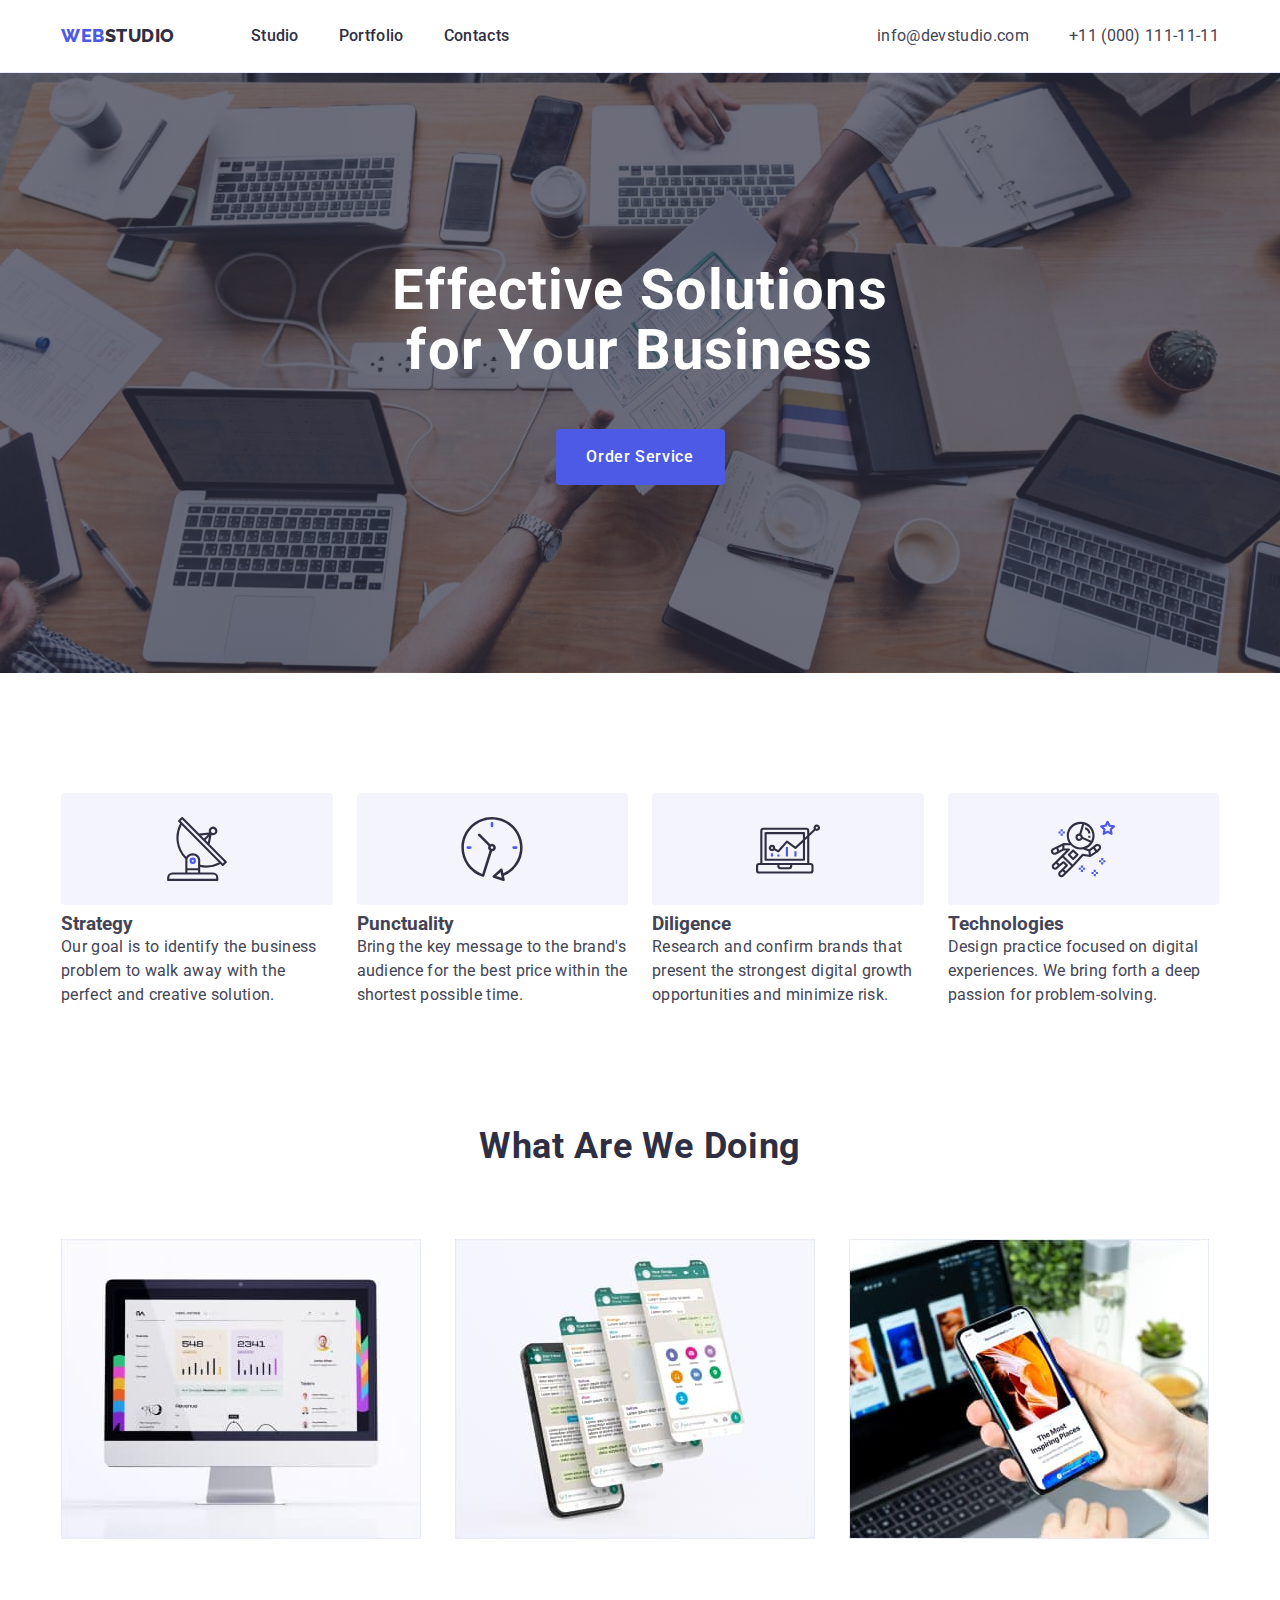
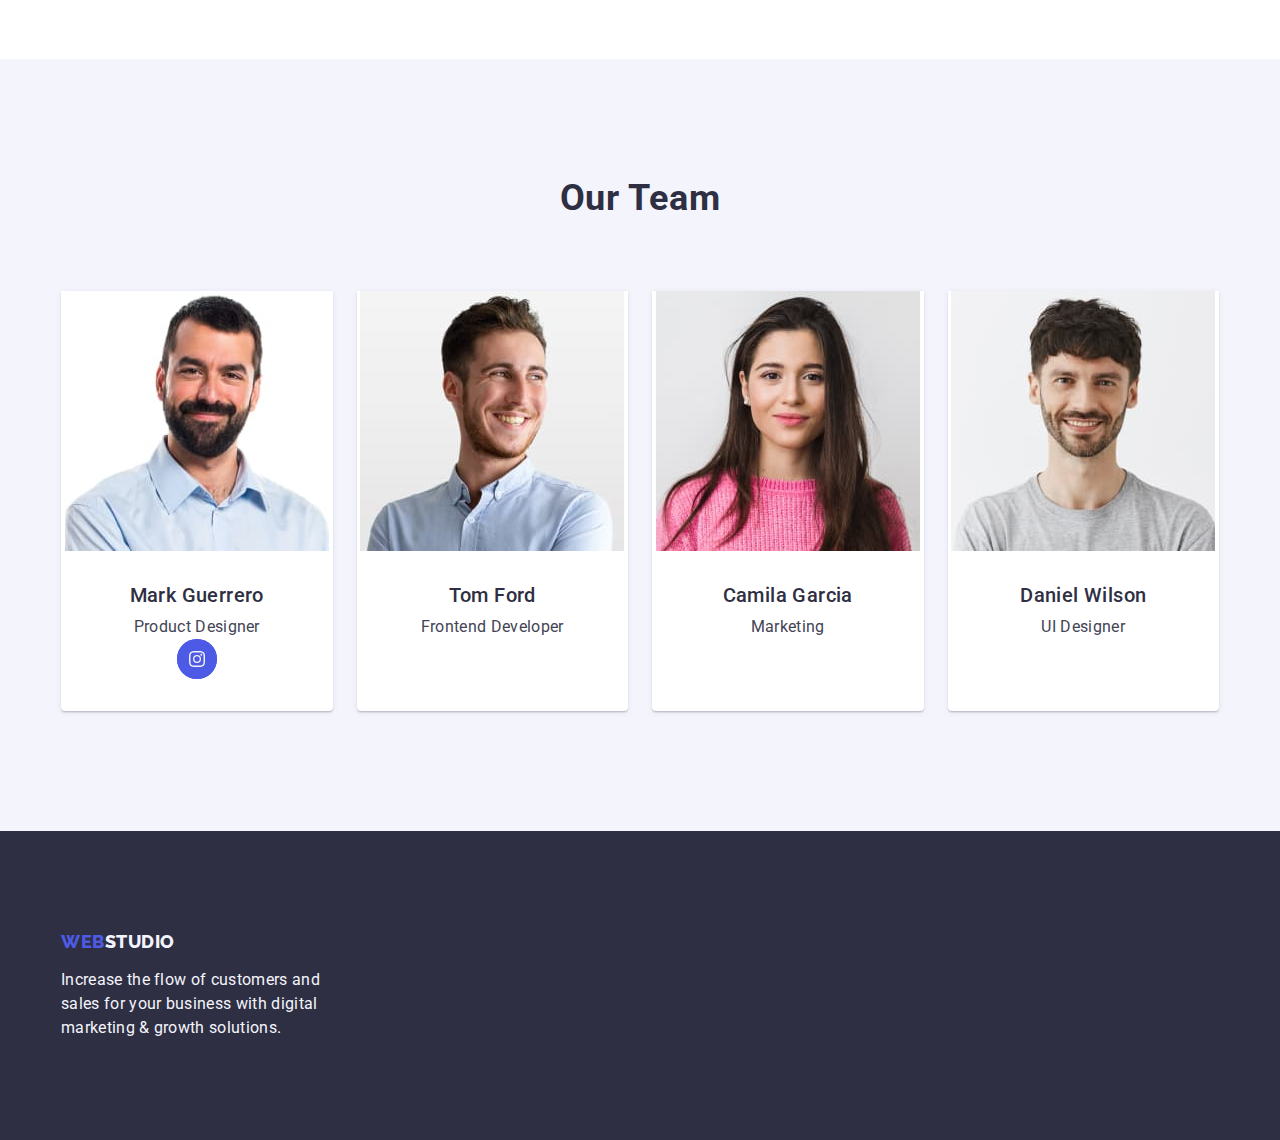
==== index.html @ 67069e47 "social network icons" ====
<!DOCTYPE html>
<html lang="en">
  <head>
    <link rel="preconnect" href="https://fonts.googleapis.com" />
    <link rel="preconnect" href="https://fonts.gstatic.com" crossorigin />
    <link
      href="https://fonts.googleapis.com/css2?family=Raleway:wght@700;800&family=Roboto:wght@400;500;700;900&display=swap"
      rel="stylesheet"
    />
    <link
      rel="stylesheet"
      href="https://cdnjs.cloudflare.com/ajax/libs/modern-normalize/2.0.0/modern-normalize.min.css"
      integrity="sha512-4xo8blKMVCiXpTaLzQSLSw3KFOVPWhm/TRtuPVc4WG6kUgjH6J03IBuG7JZPkcWMxJ5huwaBpOpnwYElP/m6wg=="
      crossorigin="anonymous"
      referrerpolicy="no-referrer"
    />
    <link rel="stylesheet" href="./css/styles.css" />
    <meta charset="UTF-8" />
    <meta name="viewport" content="width=device-width, initial-scale=1.0" />
    <title>Studio</title>
  </head>
  <body>
    <header class="main-header">
      <div class="top-elements container">
        <nav class="nav-items">
          <a class="logo link" href="./index.html"
            >Web<span class="studio">Studio</span></a
          >
          <ul class="list menu">
            <li><a class="points link" href="./index.html">Studio</a></li>
            <li>
              <a class="points link" href="./portfolio.html">Portfolio</a>
            </li>
            <li><a class="points link" href="">Contacts</a></li>
          </ul>
        </nav>
        <address class="address">
          <ul class="list menu">
            <li>
              <a class="address-points link" href="mailto:info@devstudio.com"
                >info@devstudio.com</a
              >
            </li>
            <li>
              <a class="address-points link" href="tel:+110001111111"
                >+11 (000) 111-11-11</a
              >
            </li>
          </ul>
        </address>
      </div>
    </header>
    <main>
      <section class="section-one">
        <div class="container">
          <h1 class="header-section-one">
            Effective Solutions for Your Business
          </h1>
          <button class="header-button" type="button">Order Service</button>
        </div>
      </section>
      <section class="section">
        <div class="container">
          <h2 class="visually-hidden">effective business strategy</h2>
          <ul class="list display-style">
            <li class="list-style">
              <div class="svg-container">
                <svg width="64" height="64">
                  <use href="./images/icons.svg#icon-antenna-1-1"></use>
                </svg>
              </div>
              <h3 class="title-of-headers">Strategy</h3>
              <p class="paragraphs">
                Our goal is to identify the business problem to walk away with
                the perfect and creative solution.
              </p>
            </li>
            <li class="list-style">
              <div class="svg-container">
                <svg width="64" height="64">
                  <use href="./images/icons.svg#icon-clock-1-1"></use>
                </svg>
              </div>
              <h3 class="title-of-headers">Punctuality</h3>
              <p class="paragraphs">
                Bring the key message to the brand's audience for the best price
                within the shortest possible time.
              </p>
            </li>
            <li class="list-style">
              <div class="svg-container">
                <svg width="64" height="64">
                  <use href="./images/icons.svg#icon-diagram-1-1"></use>
                </svg>
              </div>
              <h3 class="title-of-headers">Diligence</h3>
              <p class="paragraphs">
                Research and confirm brands that present the strongest digital
                growth opportunities and minimize risk.
              </p>
            </li>
            <li class="list-style">
              <div class="svg-container">
                <svg width="64" height="64">
                  <use href="./images/icons.svg#icon-astronaut-1-1"></use>
                </svg>
              </div>
              <h3 class="title-of-headers">Technologies</h3>
              <p class="paragraphs">
                Design practice focused on digital experiences. We bring forth a
                deep passion for problem-solving.
              </p>
            </li>
          </ul>
        </div>
      </section>
      <section class="section-three">
        <div class="container">
          <h2 class="header-section-three">What are we doing</h2>
          <ul class="list display-style">
            <li class="card">
              <img
                src="./images/screen.jpg"
                alt="picture of the computer screen"
                width="360"
              />
            </li>
            <li class="card">
              <img
                src="./images/phonescreen.jpg"
                alt="picture of the phone screen"
                width="360"
              />
            </li>
            <li class="card">
              <img
                src="./images/phoneandlaptop.jpg"
                alt="picture of the phone and computer"
                width="360"
              />
            </li>
          </ul>
        </div>
      </section>
      <section class="section section-four">
        <div class="container">
          <h2 class="header-section-three">Our Team</h2>
          <ul class="list display-style">
            <li class="section-points">
              <img
                src="./images/MarkGuerrero.jpg"
                alt="picture of Mark Guerrero"
                width="264"
              />
              <div class="points-style">
                <h3 class="section-header centre">Mark Guerrero</h3>
                <p class="paragraphs centre">Product Designer</p>
                <ul class="list list-social-network">
                  <li class="point-social-network">
                    <a class="link-style" href="">
                      <svg width="40" height="40">
                        <use href="./images/icons.svg#icon-Ellipse"></use>
                      </svg>
                    </a>
                  </li>
                </ul>
              </div>
            </li>
            <li class="section-points">
              <img
                src="./images/TomFord.jpg"
                alt="picture of Tom Ford"
                width="264"
              />
              <div class="points-style">
                <h3 class="section-header centre">Tom Ford</h3>
                <p class="paragraphs centre">Frontend Developer</p>
              </div>
            </li>
            <li class="section-points">
              <img
                src="./images/CamilaGarcia.jpg"
                alt="picture of Camila Garcia"
                width="264"
              />
              <div class="points-style">
                <h3 class="section-header centre">Camila Garcia</h3>
                <p class="paragraphs centre">Marketing</p>
              </div>
            </li>
            <li class="section-points">
              <img
                src="./images/DanielWilson.jpg"
                alt="picture of Daniel Wilson"
                width="264"
              />
              <div class="points-style">
                <h3 class="section-header centre">Daniel Wilson</h3>
                <p class="paragraphs centre">UI Designer</p>
              </div>
            </li>
          </ul>
        </div>
      </section>
    </main>
    <footer class="footer">
      <div class="container">
        <a class="logo-footer link" href="./index.html"
          >Web<span class="studio-footer">Studio</span>
        </a>
        <p class="paragraph-footer">
          Increase the flow of customers and sales for your business with
          digital marketing & growth solutions.
        </p>
      </div>
    </footer>
  </body>
</html>
---- css/styles.css ----
* {
  margin: 0;
  padding: 0;
}
body {
  font-family: "Roboto", sans-serif;
  color: #434455;
  background-color: var(--white1);
}
:root {
  --white1: #ffffff;
  --blue1: #4d5ae5;
  --dark_grey1: #2e2f42;
  --blue2: #404bbf;
  --dark_grey2: #434455;
  --white2: #f4f4fd;
  --white3: #e7e9fc;
}
button {
  cursor: pointer;
  border: none;
  border-radius: 4px;
}
img {
  display: block;
  max-width: 100%;
  height: auto;
}
.logo {
  font-family: "Raleway", sans-serif;
  font-weight: 800;
  font-size: 18px;
  line-height: 1.17;
  letter-spacing: 0.03em;
  text-transform: uppercase;
  color: var(--blue1);
  margin-right: 76px;
}
.link {
  text-decoration: none;
}
.studio {
  color: var(--dark_grey1);
}
.list {
  list-style: none;
}
.points {
  font-weight: 500;
  font-size: 16px;
  line-height: 1.5;
  letter-spacing: 0.02em;
  color: var(--dark_grey1);
  padding: 24px 0;
  display: inline-block;
}
.link:hover {
  color: var(--blue2);
}
.link:focus {
  color: var(--blue2);
}
.address {
  font-style: normal;
}
.address-points {
  font-size: 16px;
  line-height: 1.5;
  letter-spacing: 0.02em;
  color: var(--dark_grey2);
  padding: 24px 0;
  display: inline-block;
}
.section-one {
  background-color: var(--dark_grey1);
  padding: 188px 0;
  background-image: linear-gradient(
      rgba(46, 47, 66, 0.7),
      rgba(46, 47, 66, 0.7)
    ),
    url(../images/PeopleOffice.jpg);
  max-width: 1440px;
  background-repeat: no-repeat;
  background-position: center;
  background-size: cover;
}
.header-section-one {
  font-size: 56px;
  font-weight: 700;
  line-height: 1.07;
  text-align: center;
  letter-spacing: 0.02em;
  color: var(--white1);
  max-width: 496px;
  margin: auto;
  margin-bottom: 48px;
}
.header-button {
  background-color: var(--blue1);
  font-family: "Roboto", sans-serif;
  font-weight: 500;
  font-size: 16px;
  line-height: 1.5;
  letter-spacing: 0.04em;
  color: var(--white1);
  cursor: pointer;
  display: block;
  margin: auto;
  min-width: 169px;
  height: 56px;
  border: none;
  border-radius: 4px;
}
.header-button:hover {
  background-color: var(--blue2);
}
.header-button:focus {
  background-color: var(--blue2);
}
.section-header {
  font-weight: 500;
  font-size: 20px;
  line-height: 1.2;
  letter-spacing: 0.02em;
  color: var(--dark_grey1);
  margin-bottom: 8px;
  text-align: left;
}
.paragraphs {
  color: var(--dark_grey2);
  font-family: Roboto, sans-serif;
  font-size: 16px;
  line-height: 1.5;
  letter-spacing: 0.02em;
}
.centre {
  text-align: center;
}
.header-section-three {
  font-size: 36px;
  line-height: 1.11;
  text-align: center;
  letter-spacing: 0.02em;
  text-transform: capitalize;
  color: var(--dark_grey1);
  margin-bottom: 72px;
}

.section-four {
  background-color: var(--white2);
}
.section-points {
  background-color: var(--white1);
  width: calc((100% - 72px) / 4);
  border-radius: 0px 0px 4px 4px;
  display: flex;
  flex-direction: column;
  align-items: center;
  box-shadow: 0px 1px 6px rgba(46, 47, 66, 0.08),
    0px 1px 1px rgba(46, 47, 66, 0.16), 0px 2px 1px rgba(46, 47, 66, 0.08);
}

.footer {
  background-color: var(--dark_grey1);
  padding: 100px 0;
}
.studio-footer {
  color: var(--white2);
}
.paragraph-footer {
  line-height: 1.5;
  color: var(--white2);
  letter-spacing: 0.02em;
  max-width: 264px;
}
.buttons {
  font-family: "Roboto", sans-serif;
  font-weight: 500;
  font-size: 16px;
  line-height: 1.5;
  letter-spacing: 0.04em;
  color: var(--blue1);
  background-color: var(--white2);
  cursor: pointer;
  padding: 12px 24px;
  border: 1px solid var(--white3);
  border-radius: 4px;
}
.buttons:hover {
  color: var(--white1);
  background-color: var(--blue2);
  border: 1px solid transparent;
}
.buttons:focus {
  color: var(--white1);
  background-color: var(--blue2);
  border: 1px solid transparent;
}
.main-header {
  border-bottom: 1px solid #e7e9fc;
  box-shadow: 0px 2px 1px rgba(46, 47, 66, 0.08),
    0px 1px 1px rgba(46, 47, 66, 0.16), 0px 1px 6px rgba(46, 47, 66, 0.08);
}
.top-elements {
  display: flex;
  justify-content: space-between;
}
.container {
  width: 1158px;
  margin: 0 auto;
  padding-left: 15px;
  padding-right: 15px;
}
.nav-items {
  display: flex;
  align-items: center;
}
.section {
  padding: 120px 0;
}
.section-three {
  padding-bottom: 120px;
}
.visually-hidden {
  position: absolute;
  width: 1px;
  height: 1px;
  margin: -1px;
  border: 0;
  padding: 0;
  white-space: nowrap;
  clip-path: inset(100%);
  clip: rect(0 0 0 0);
  overflow: hidden;
}
.menu {
  display: flex;
  gap: 40px;
}
.display-style {
  display: flex;
  gap: 24px;
}
.list-style {
  width: calc((100% - 72px) / 4);
}
.card {
  width: calc((100% - 48px) / 3);
}
.points-style {
  padding: 32px 0px;
}
.logo-footer {
  font-family: "Raleway", sans-serif;
  font-weight: 800;
  font-size: 18px;
  line-height: 1.17;
  letter-spacing: 0.03em;
  text-transform: uppercase;
  color: var(--blue1);
  margin-right: 76px;
  display: inline-block;
  margin-bottom: 16px;
}
.section-portfolio {
  padding-top: 96px;
  padding-bottom: 120px;
}
.list-buttons {
  display: flex;
  justify-content: center;
  gap: 24px;
  margin-bottom: 72px;
}
.portfolio-card-set {
  display: flex;
  flex-wrap: wrap;
  column-gap: 24px;
  row-gap: 48px;
  list-style: none;
}
.portfolio-card {
  width: calc((100% - 48px) / 3);
}
.style-pictures {
  padding: 32px 16px;
  border: 1px solid var(--white3);
  border-top: none;
}
.svg-container {
  display: flex;
  align-items: center;
  justify-content: center;
  height: 112px;
  background-color: var(--white2);
  border-radius: 4px;
  margin-bottom: 8px;
}
.list-social-network {
  display: flex;
  justify-content: center;
  gap: 24px;
}
.point-social-network {
  width: 40px;
  height: 40px;
}
.link-style {
  width: 100%;
  height: 100%;
  background-color: var(--blue1);
  border-radius: 50%;
  display: flex;
  align-items: center;
  justify-content: center;
}
.link-style:hover {
  color: var(--blue2);
}
.link-style:focus {
  color: var(--blue2);
}
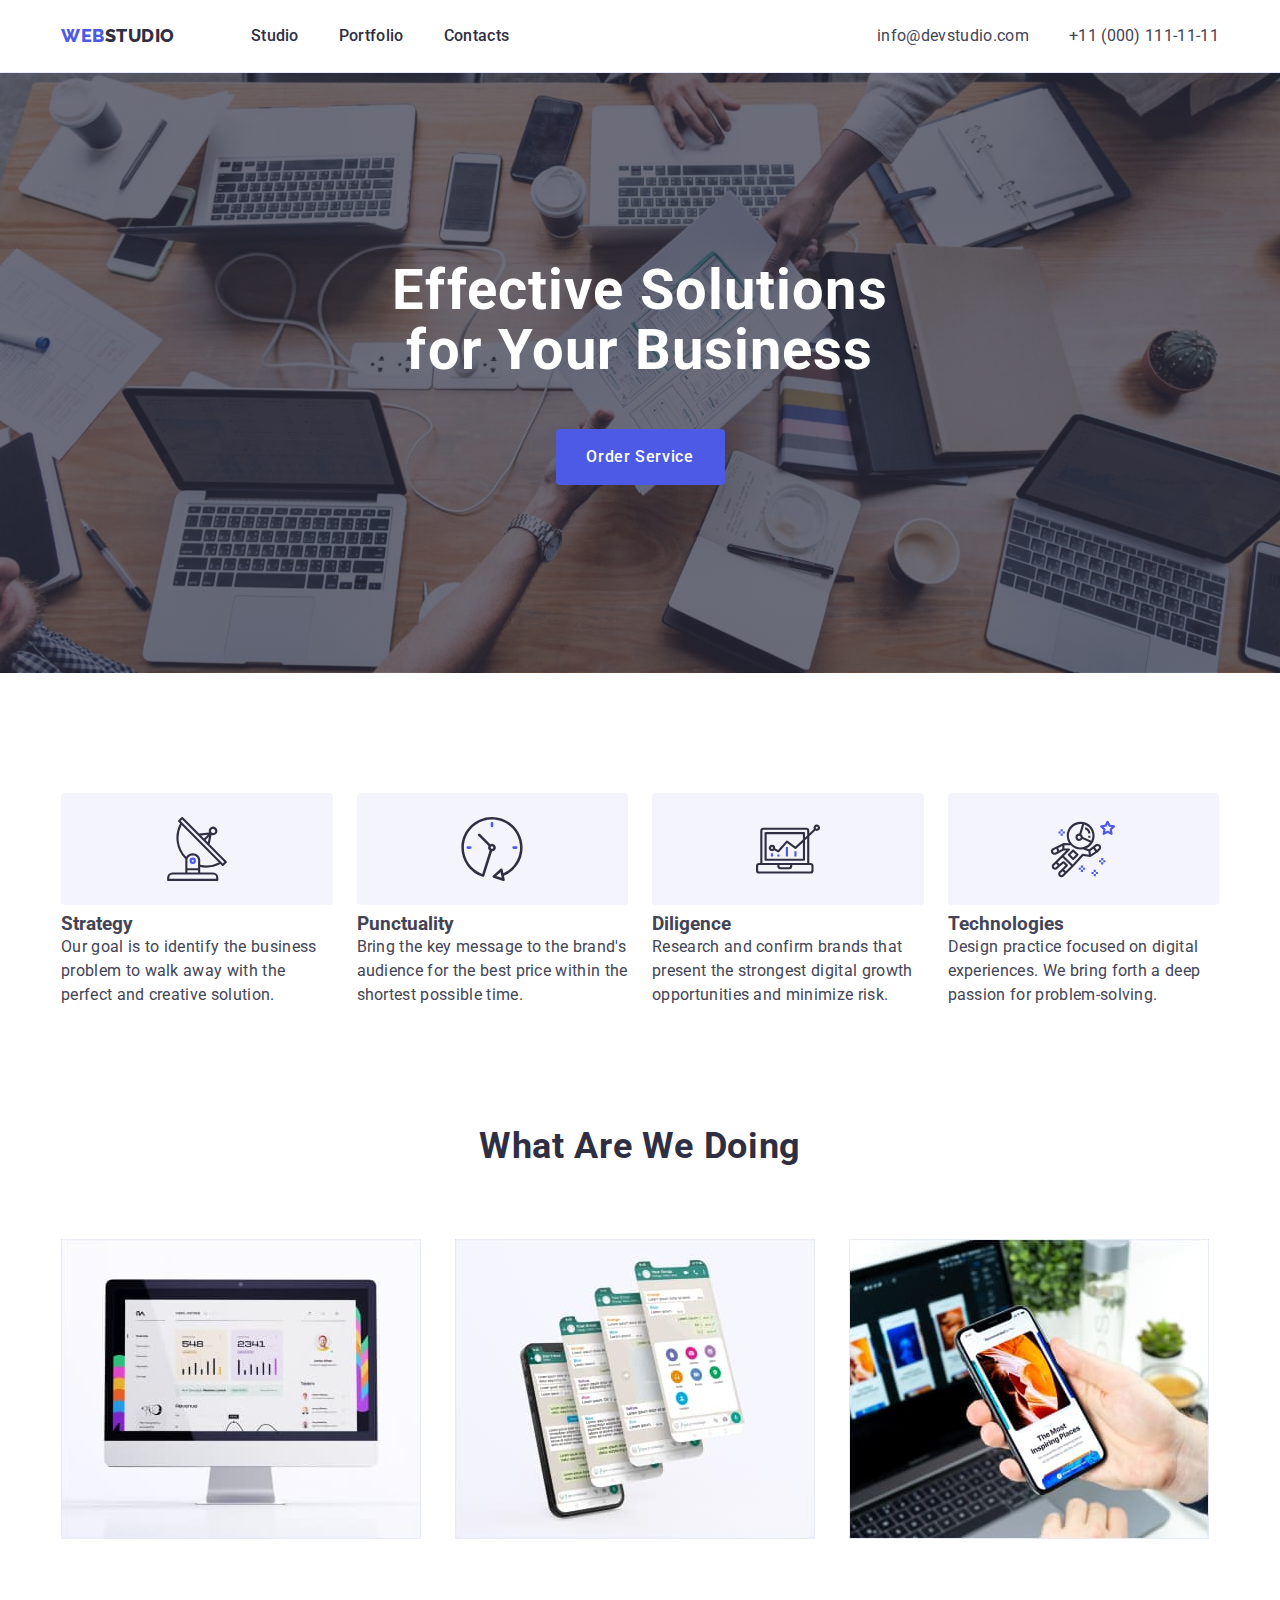
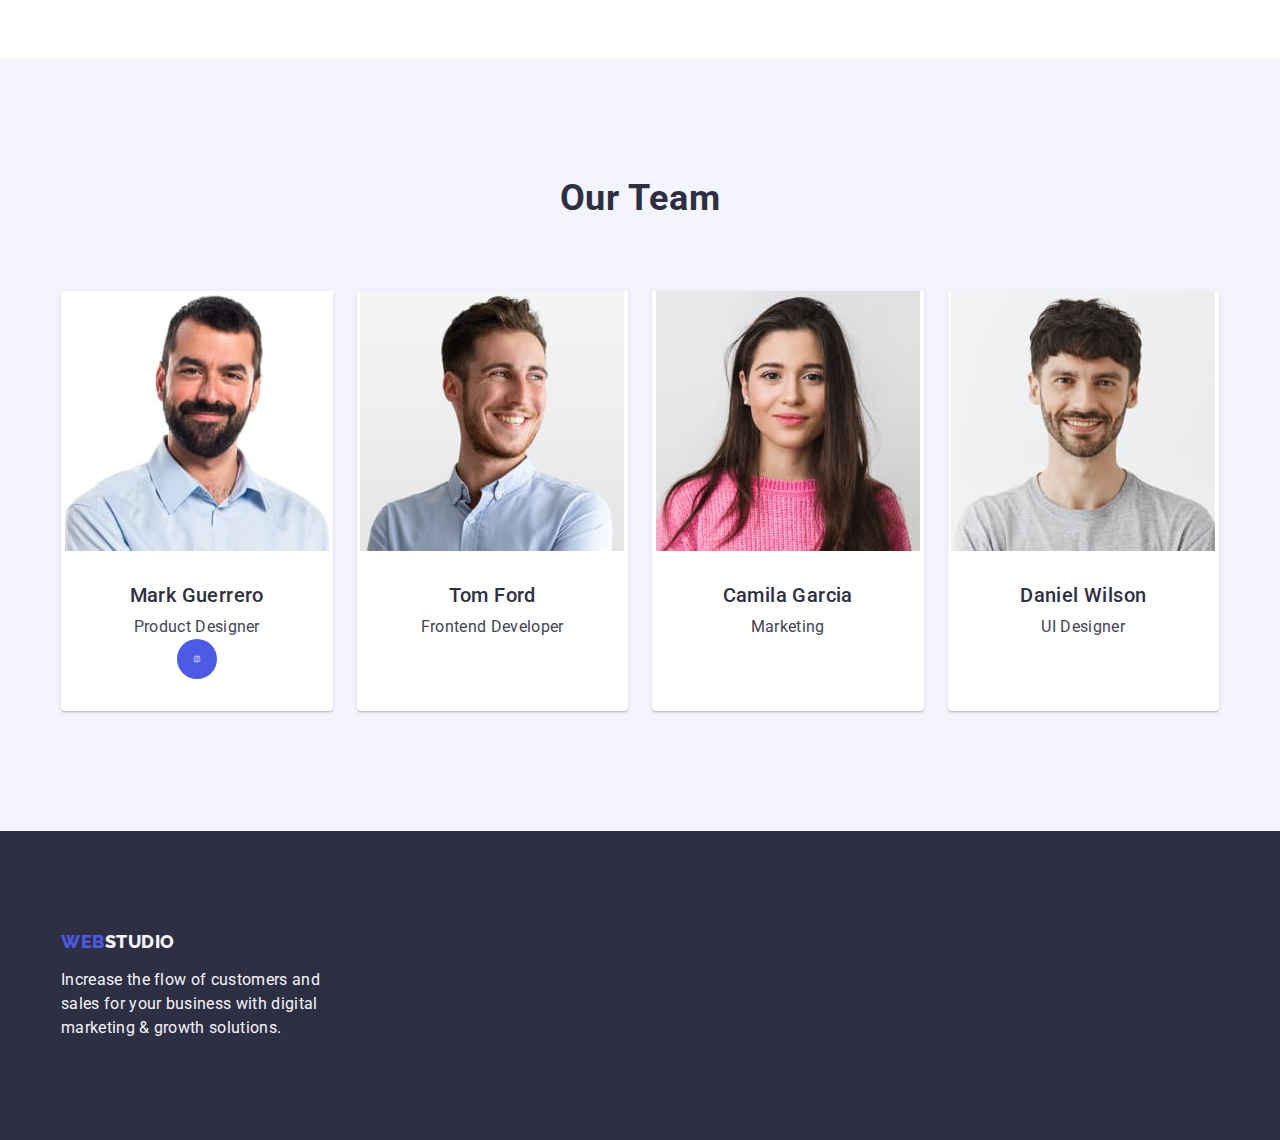
==== commit 347465a8: "fixed" ====
--- a/index.html
+++ b/index.html
@@ -158,7 +158,7 @@
                 <ul class="list list-social-network">
                   <li class="point-social-network">
                     <a class="link-style" href="">
-                      <svg width="40" height="40">
+                      <svg width="16" height="16">
                         <use href="./images/icons.svg#icon-Ellipse"></use>
                       </svg>
                     </a>
--- a/css/styles.css
+++ b/css/styles.css
@@ -315,8 +315,8 @@
   justify-content: center;
 }
 .link-style:hover {
-  color: var(--blue2);
+  background-color: var(--blue2);
 }
 .link-style:focus {
-  color: var(--blue2);
+  background-color: var(--blue2);
 }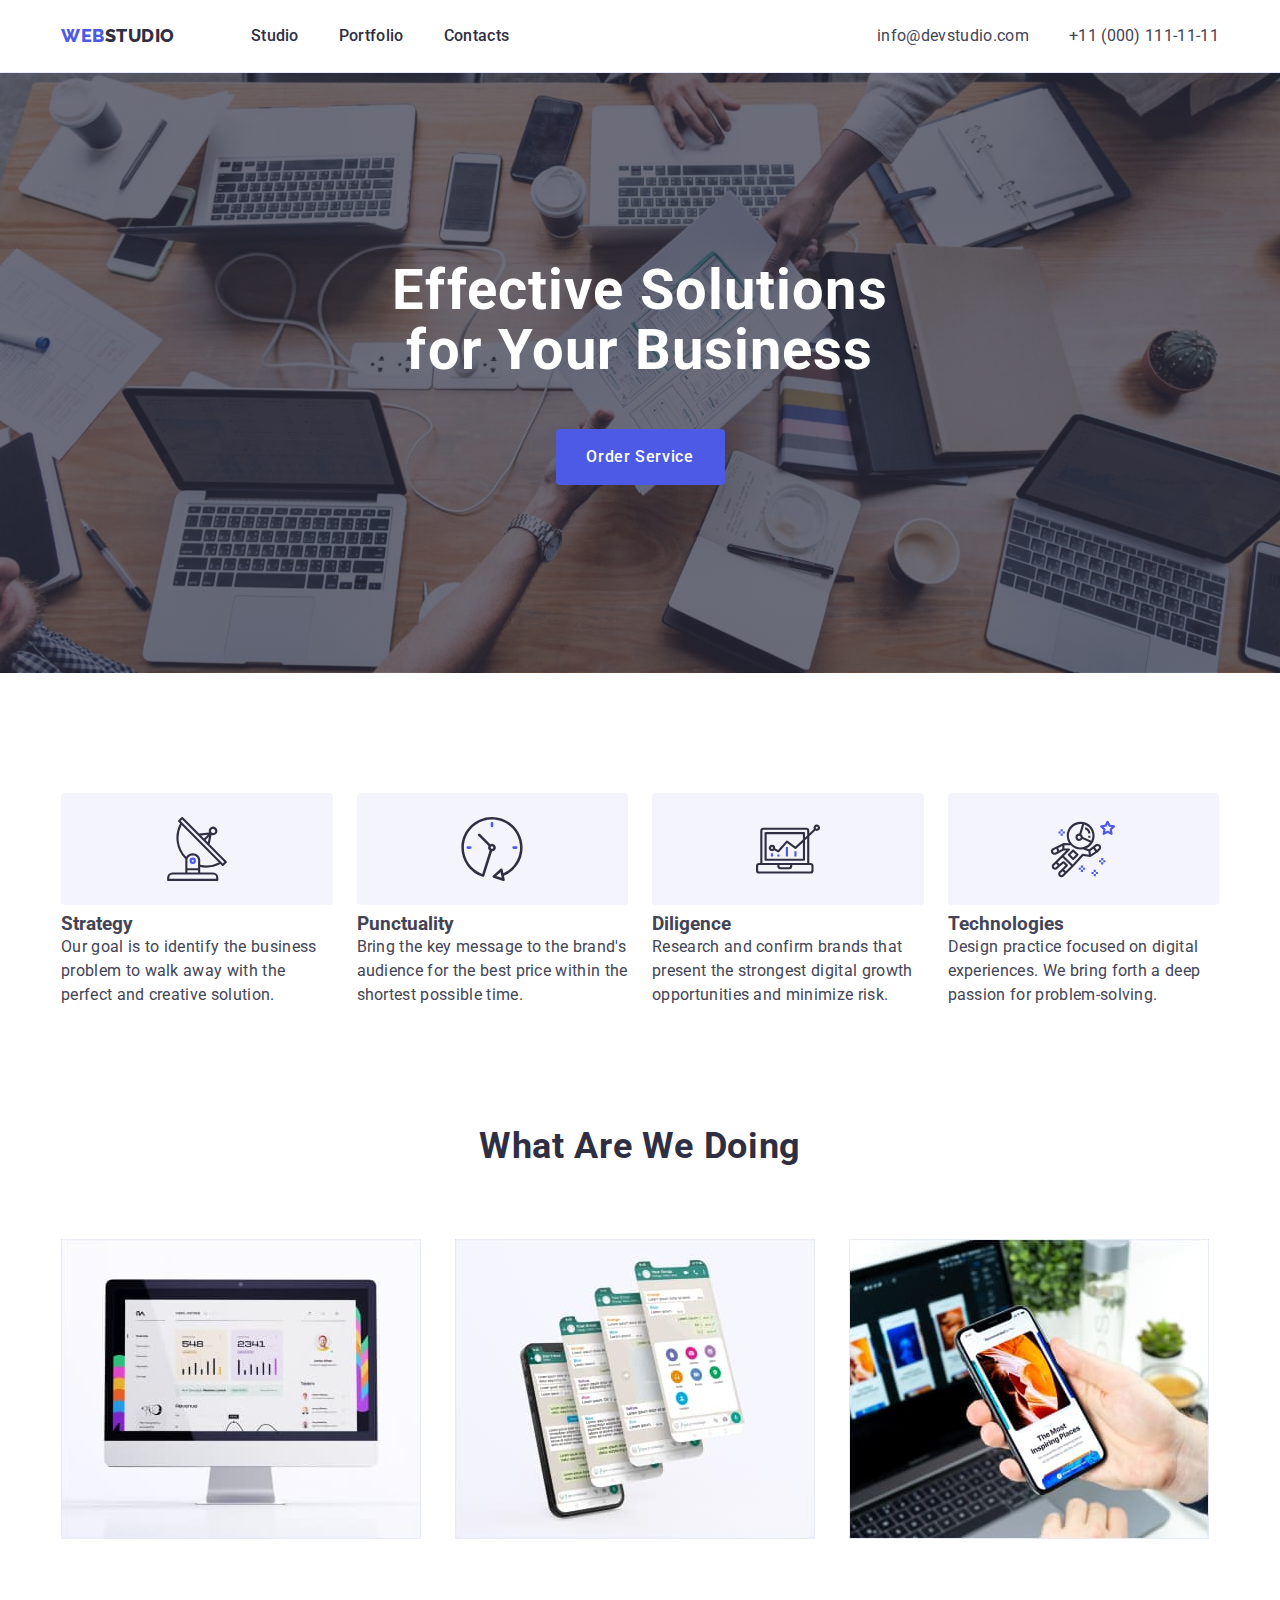
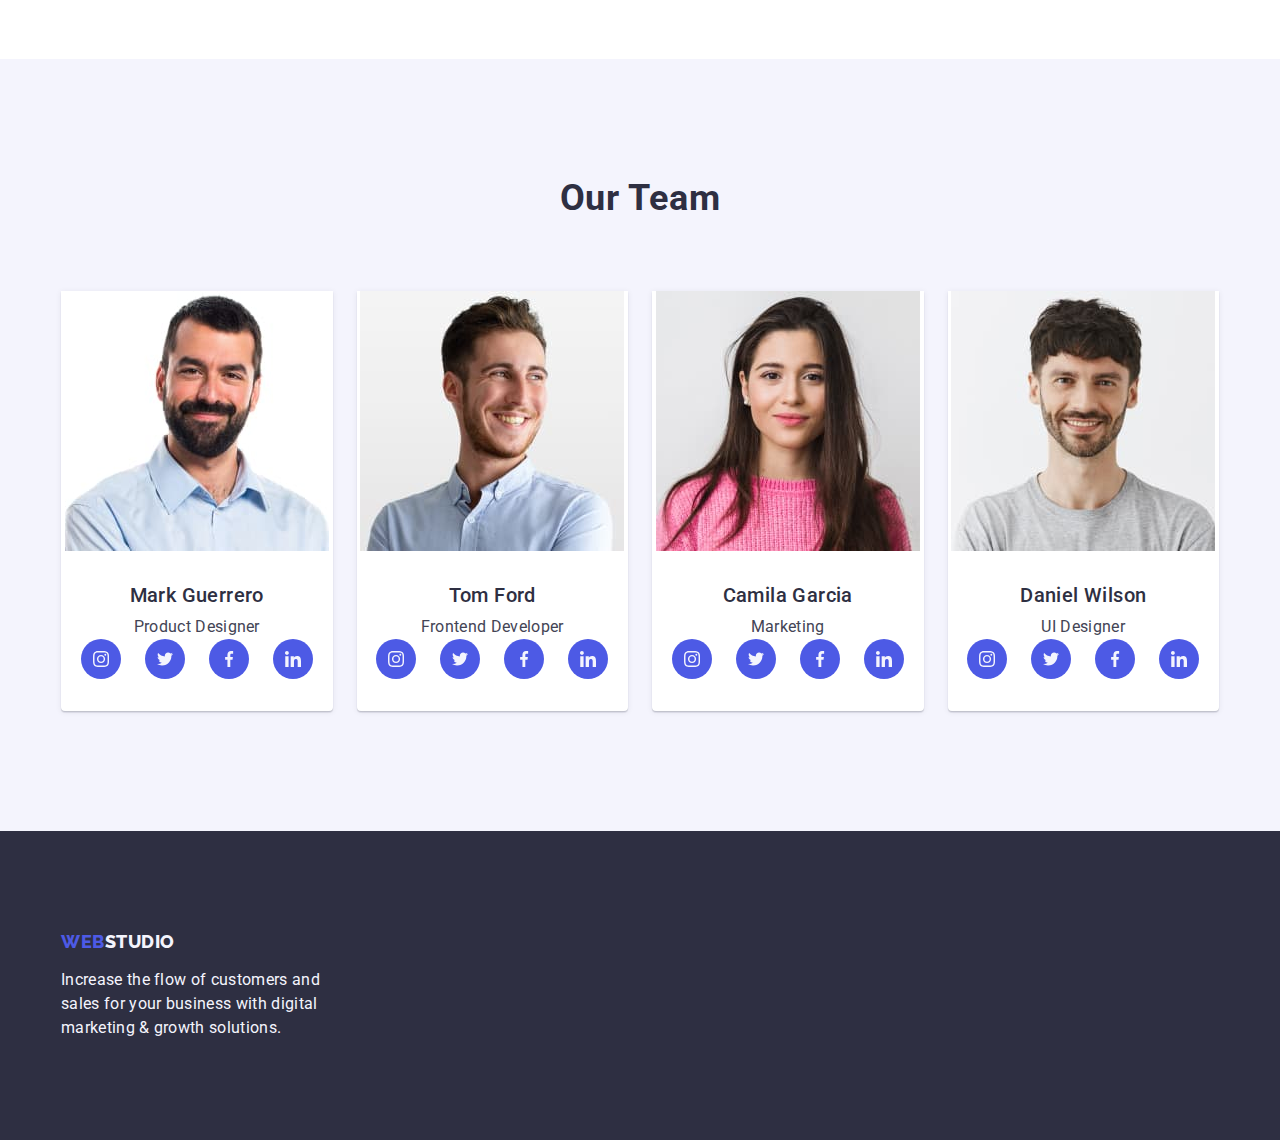
==== commit 1315cbaf: "section four finished" ====
--- a/index.html
+++ b/index.html
@@ -158,8 +158,29 @@
                 <ul class="list list-social-network">
                   <li class="point-social-network">
                     <a class="link-style" href="">
-                      <svg width="16" height="16">
-                        <use href="./images/icons.svg#icon-Ellipse"></use>
+                      <svg class="icons" width="16" height="16">
+                        <use href="./images/icons.svg#icon-instagram-2"></use>
+                      </svg>
+                    </a>
+                  </li>
+                  <li class="point-social-network">
+                    <a class="link-style" href="">
+                      <svg class="icons" width="16" height="16">
+                        <use href="./images/icons.svg#icon-twitter-1"></use>
+                      </svg>
+                    </a>
+                  </li>
+                  <li class="point-social-network">
+                    <a class="link-style" href="">
+                      <svg class="icons" width="16" height="16">
+                        <use href="./images/icons.svg#icon-facebook-1"></use>
+                      </svg>
+                    </a>
+                  </li>
+                  <li class="point-social-network">
+                    <a class="link-style" href="">
+                      <svg class="icons" width="16" height="16">
+                        <use href="./images/icons.svg#icon-linkedin-1"></use>
                       </svg>
                     </a>
                   </li>
@@ -175,6 +196,36 @@
               <div class="points-style">
                 <h3 class="section-header centre">Tom Ford</h3>
                 <p class="paragraphs centre">Frontend Developer</p>
+                <ul class="list list-social-network">
+                  <li class="point-social-network">
+                    <a class="link-style" href="">
+                      <svg class="icons" width="16" height="16">
+                        <use href="./images/icons.svg#icon-instagram-2"></use>
+                      </svg>
+                    </a>
+                  </li>
+                  <li class="point-social-network">
+                    <a class="link-style" href="">
+                      <svg class="icons" width="16" height="16">
+                        <use href="./images/icons.svg#icon-twitter-1"></use>
+                      </svg>
+                    </a>
+                  </li>
+                  <li class="point-social-network">
+                    <a class="link-style" href="">
+                      <svg class="icons" width="16" height="16">
+                        <use href="./images/icons.svg#icon-facebook-1"></use>
+                      </svg>
+                    </a>
+                  </li>
+                  <li class="point-social-network">
+                    <a class="link-style" href="">
+                      <svg class="icons" width="16" height="16">
+                        <use href="./images/icons.svg#icon-linkedin-1"></use>
+                      </svg>
+                    </a>
+                  </li>
+                </ul>
               </div>
             </li>
             <li class="section-points">
@@ -186,6 +237,36 @@
               <div class="points-style">
                 <h3 class="section-header centre">Camila Garcia</h3>
                 <p class="paragraphs centre">Marketing</p>
+                <ul class="list list-social-network">
+                  <li class="point-social-network">
+                    <a class="link-style" href="">
+                      <svg class="icons" width="16" height="16">
+                        <use href="./images/icons.svg#icon-instagram-2"></use>
+                      </svg>
+                    </a>
+                  </li>
+                  <li class="point-social-network">
+                    <a class="link-style" href="">
+                      <svg class="icons" width="16" height="16">
+                        <use href="./images/icons.svg#icon-twitter-1"></use>
+                      </svg>
+                    </a>
+                  </li>
+                  <li class="point-social-network">
+                    <a class="link-style" href="">
+                      <svg class="icons" width="16" height="16">
+                        <use href="./images/icons.svg#icon-facebook-1"></use>
+                      </svg>
+                    </a>
+                  </li>
+                  <li class="point-social-network">
+                    <a class="link-style" href="">
+                      <svg class="icons" width="16" height="16">
+                        <use href="./images/icons.svg#icon-linkedin-1"></use>
+                      </svg>
+                    </a>
+                  </li>
+                </ul>
               </div>
             </li>
             <li class="section-points">
@@ -197,6 +278,36 @@
               <div class="points-style">
                 <h3 class="section-header centre">Daniel Wilson</h3>
                 <p class="paragraphs centre">UI Designer</p>
+                <ul class="list list-social-network">
+                  <li class="point-social-network">
+                    <a class="link-style" href="">
+                      <svg class="icons" width="16" height="16">
+                        <use href="./images/icons.svg#icon-instagram-2"></use>
+                      </svg>
+                    </a>
+                  </li>
+                  <li class="point-social-network">
+                    <a class="link-style" href="">
+                      <svg class="icons" width="16" height="16">
+                        <use href="./images/icons.svg#icon-twitter-1"></use>
+                      </svg>
+                    </a>
+                  </li>
+                  <li class="point-social-network">
+                    <a class="link-style" href="">
+                      <svg class="icons" width="16" height="16">
+                        <use href="./images/icons.svg#icon-facebook-1"></use>
+                      </svg>
+                    </a>
+                  </li>
+                  <li class="point-social-network">
+                    <a class="link-style" href="">
+                      <svg class="icons" width="16" height="16">
+                        <use href="./images/icons.svg#icon-linkedin-1"></use>
+                      </svg>
+                    </a>
+                  </li>
+                </ul>
               </div>
             </li>
           </ul>
--- a/css/styles.css
+++ b/css/styles.css
@@ -319,4 +319,7 @@
 }
 .link-style:focus {
   background-color: var(--blue2);
+}
+.icons {
+  fill: var(--white2);
 }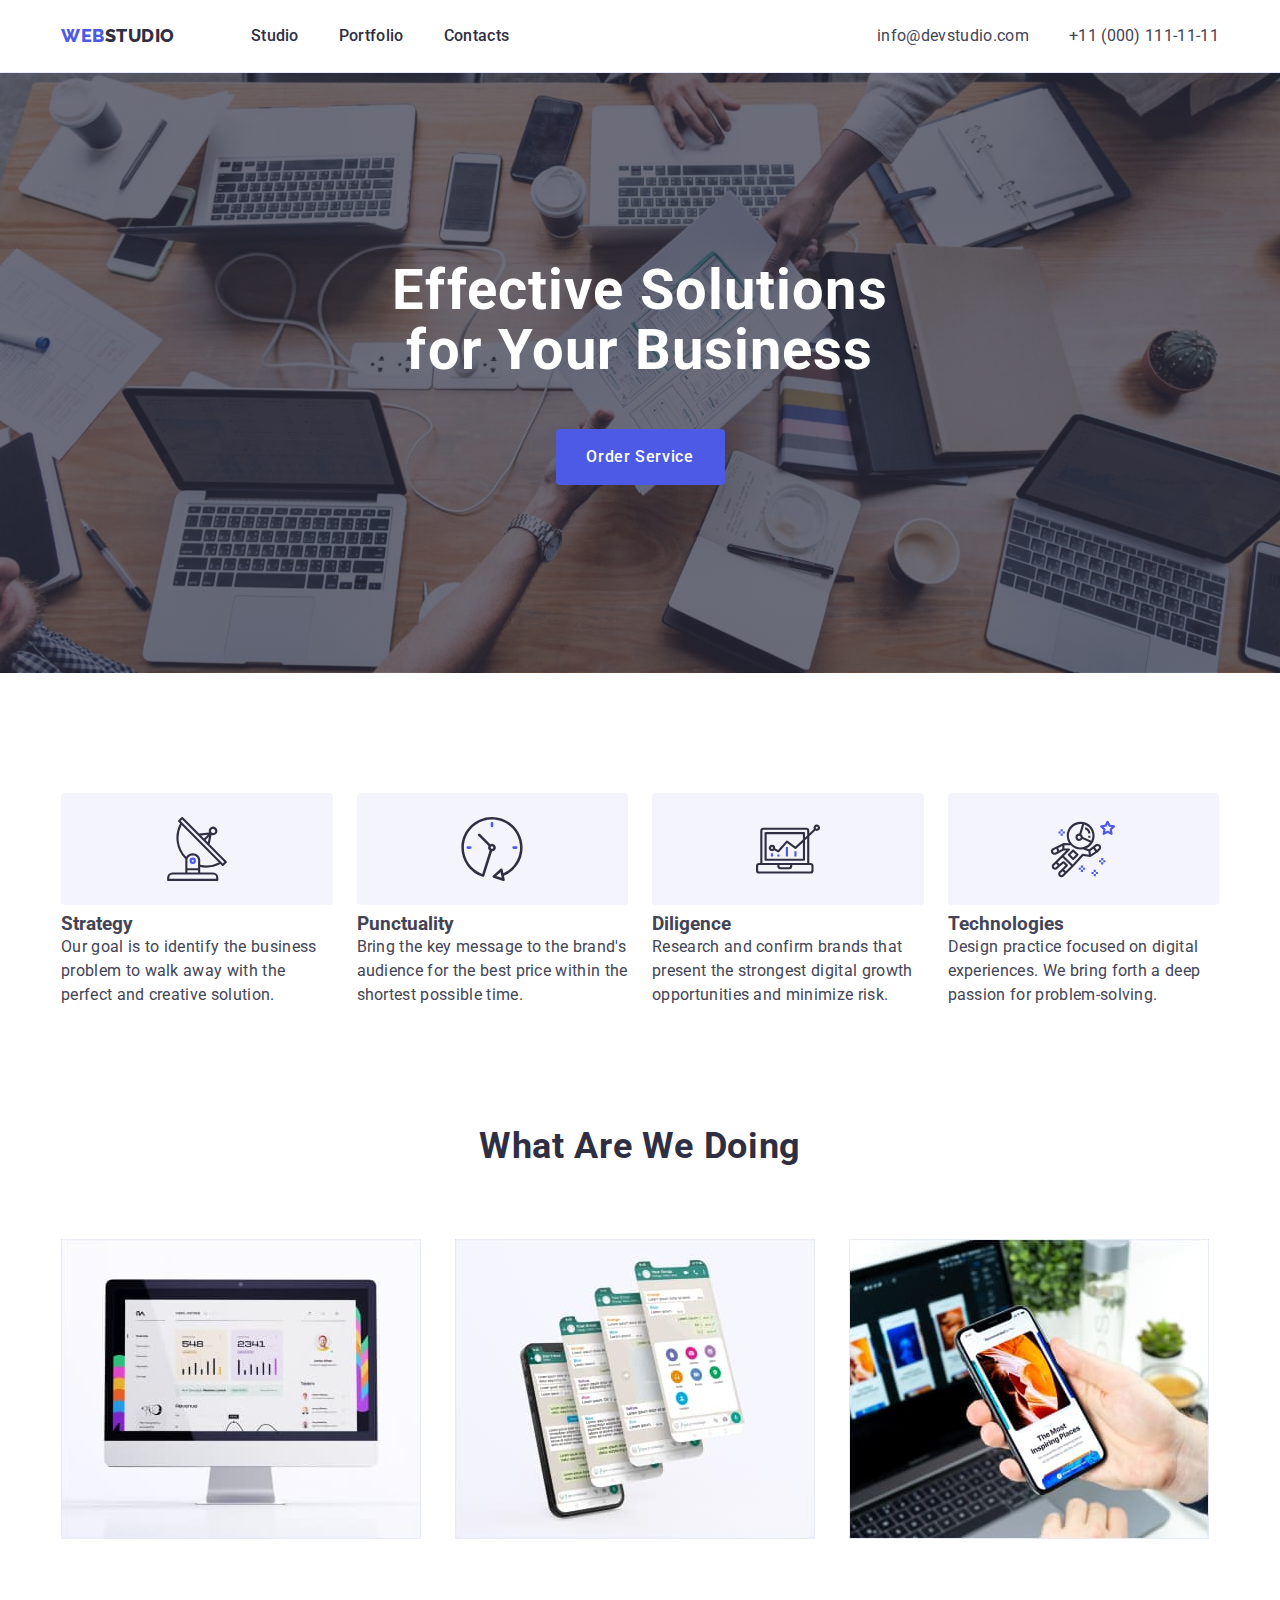
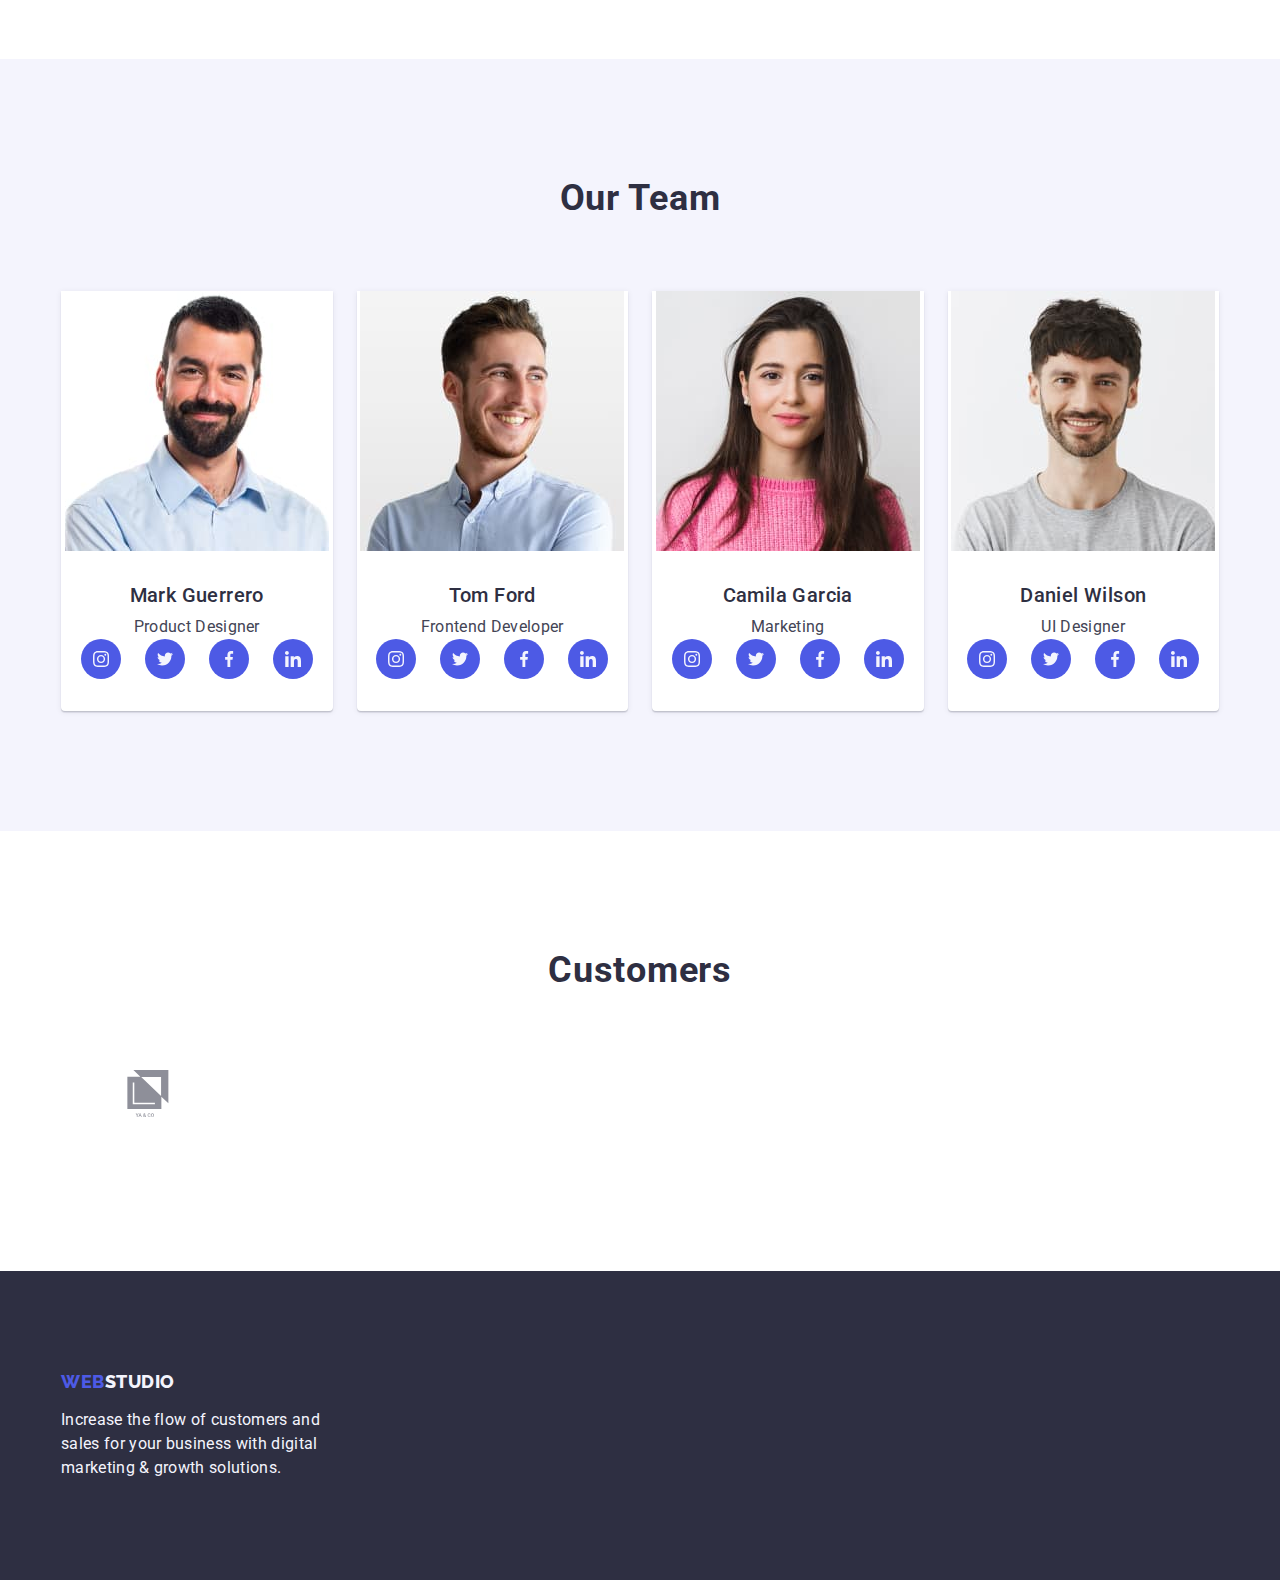
==== commit 56a41ea9: "customer" ====
--- a/index.html
+++ b/index.html
@@ -313,6 +313,20 @@
           </ul>
         </div>
       </section>
+      <section class="section-five">
+        <div class="container">
+          <h2 class="header-section-three">Customers</h2>
+          <ul class="list list-section-five">
+            <li class="point-customers">
+              <a class="link-style-customer" href="">
+                <svg class="icons-customer" width="104" height="56">
+                  <use href="./images/icons.svg#icon-Logo"></use>
+                </svg>
+              </a>
+            </li>
+          </ul>
+        </div>
+      </section>
     </main>
     <footer class="footer">
       <div class="container">
--- a/css/styles.css
+++ b/css/styles.css
@@ -322,4 +322,36 @@
 }
 .icons {
   fill: var(--white2);
-}+}
+.section-five {
+  padding-top: 120px;
+  padding-bottom: 120px;
+}
+.list-section-five {
+  display: flex;
+  gap: 24px;
+}
+.point-customers {
+  width: calc((100% - 120px) / 6);
+  height: 88px;
+}
+.link-style-customer {
+  width: 100%;
+  height: 100%;
+  border: 1px solid #8e8f99;
+  border: 4px;
+  display: flex;
+  justify-content: center;
+  color: #8e8f99;
+}
+.link-style-customer:hover {
+  border-color: var(--blue2);
+  color: var(--blue2);
+}
+.link-style-customer:focus {
+  border-color: var(--blue2);
+  color: var(--blue2);
+}
+.icons-customer {
+  fill: currentColor;
+}
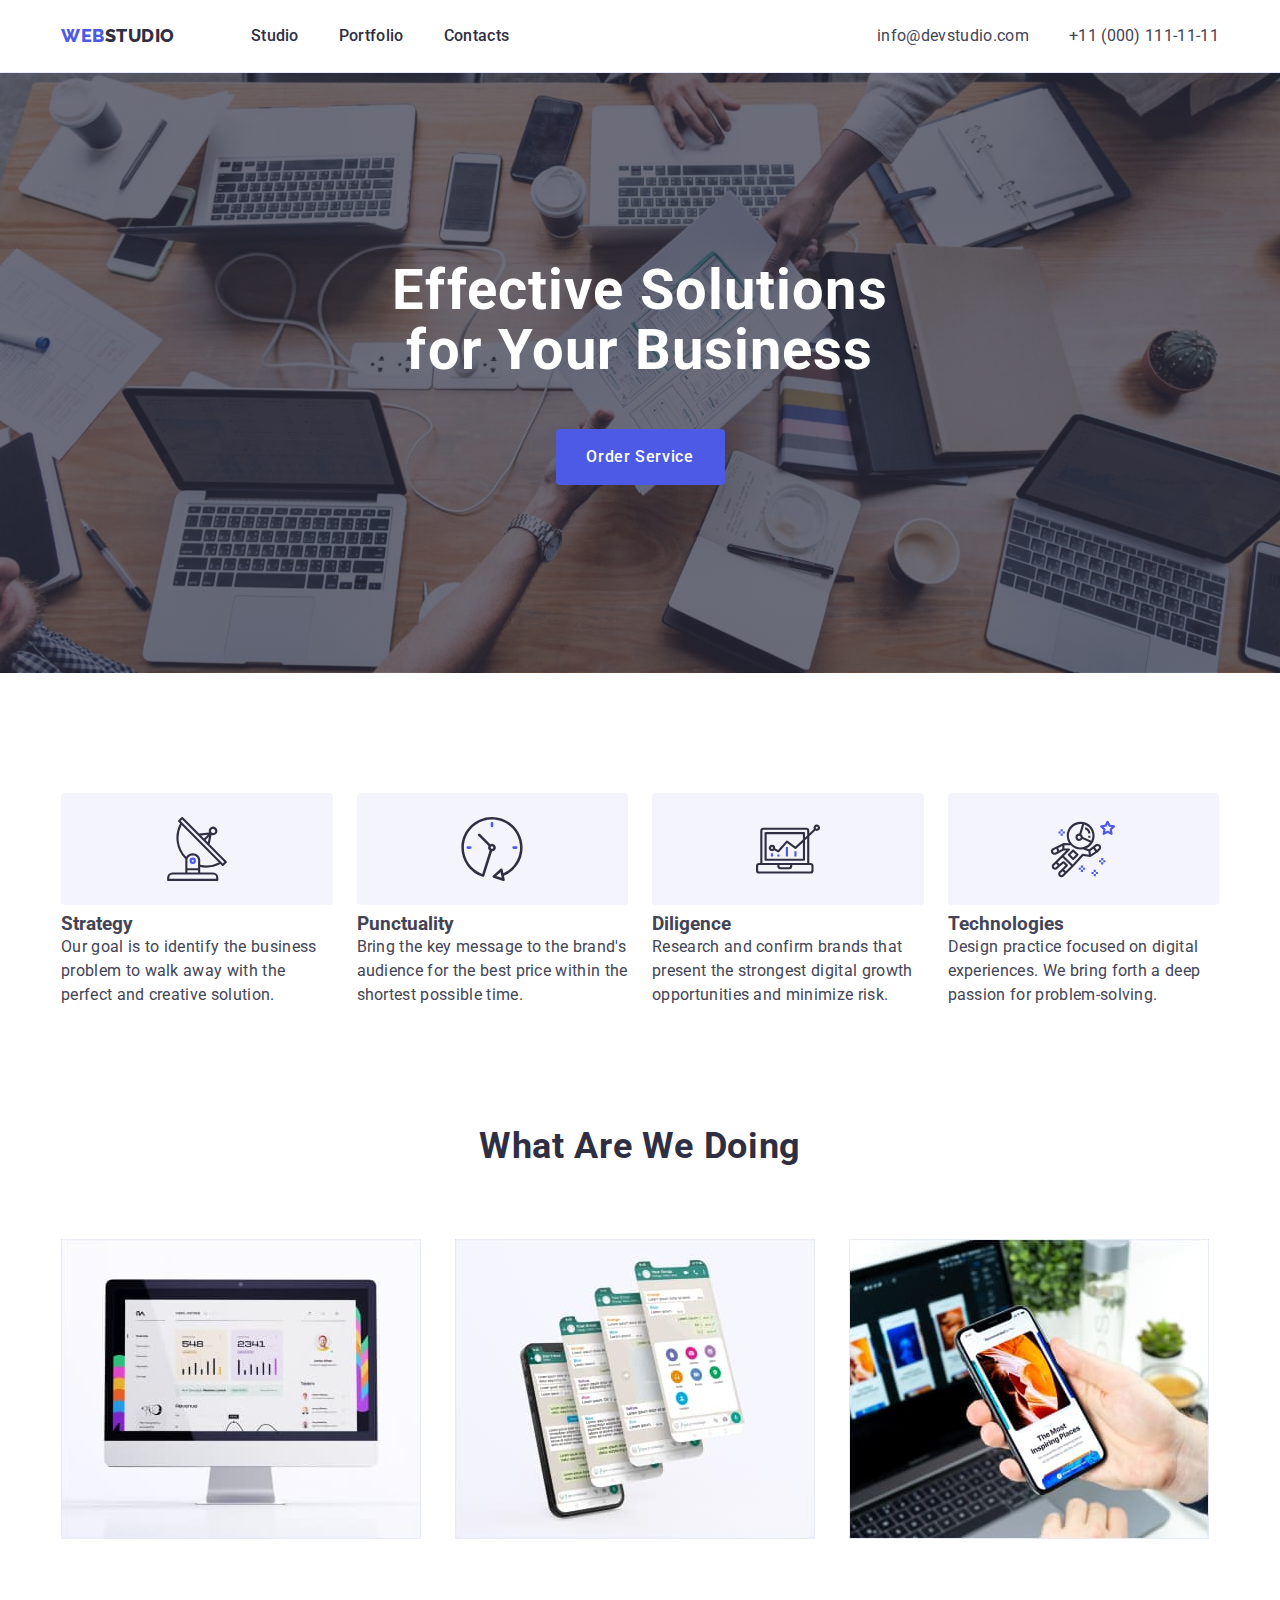
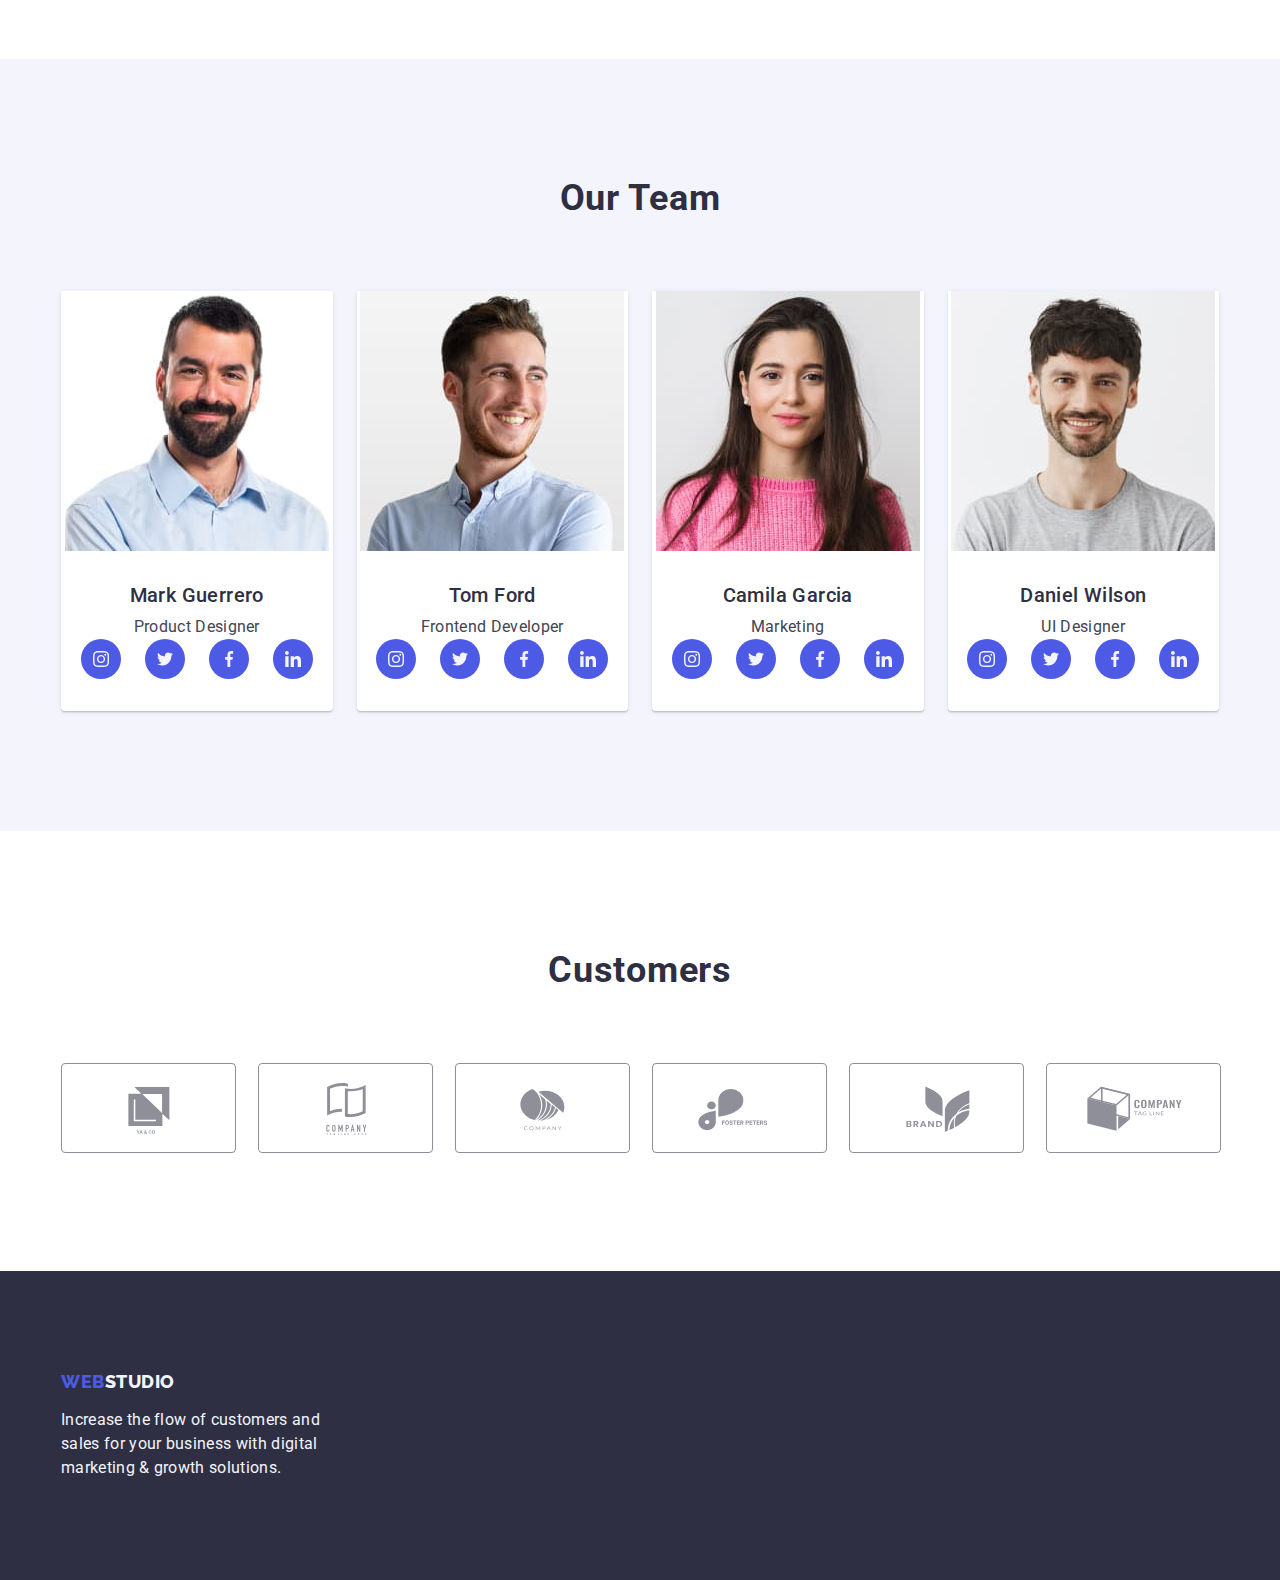
==== commit 7726b90d: "icons customers" ====
--- a/index.html
+++ b/index.html
@@ -324,6 +324,41 @@
                 </svg>
               </a>
             </li>
+            <li class="point-customers">
+              <a class="link-style-customer" href="">
+                <svg class="icons-customer" width="104" height="56">
+                  <use href="./images/icons.svg#icon-Logo-1"></use>
+                </svg>
+              </a>
+            </li>
+            <li class="point-customers">
+              <a class="link-style-customer" href="">
+                <svg class="icons-customer" width="104" height="56">
+                  <use href="./images/icons.svg#icon-Logo-2"></use>
+                </svg>
+              </a>
+            </li>
+            <li class="point-customers">
+              <a class="link-style-customer" href="">
+                <svg class="icons-customer" width="104" height="56">
+                  <use href="./images/icons.svg#icon-Logo-3"></use>
+                </svg>
+              </a>
+            </li>
+            <li class="point-customers">
+              <a class="link-style-customer" href="">
+                <svg class="icons-customer" width="104" height="56">
+                  <use href="./images/icons.svg#icon-Logo-4"></use>
+                </svg>
+              </a>
+            </li>
+            <li class="point-customers">
+              <a class="link-style-customer" href="">
+                <svg class="icons-customer" width="104" height="56">
+                  <use href="./images/icons.svg#icon-Logo-5"></use>
+                </svg>
+              </a>
+            </li>
           </ul>
         </div>
       </section>
--- a/css/styles.css
+++ b/css/styles.css
@@ -339,10 +339,11 @@
   width: 100%;
   height: 100%;
   border: 1px solid #8e8f99;
-  border: 4px;
+  border-radius: 4px;
   display: flex;
   justify-content: center;
   color: #8e8f99;
+  align-items: center;
 }
 .link-style-customer:hover {
   border-color: var(--blue2);
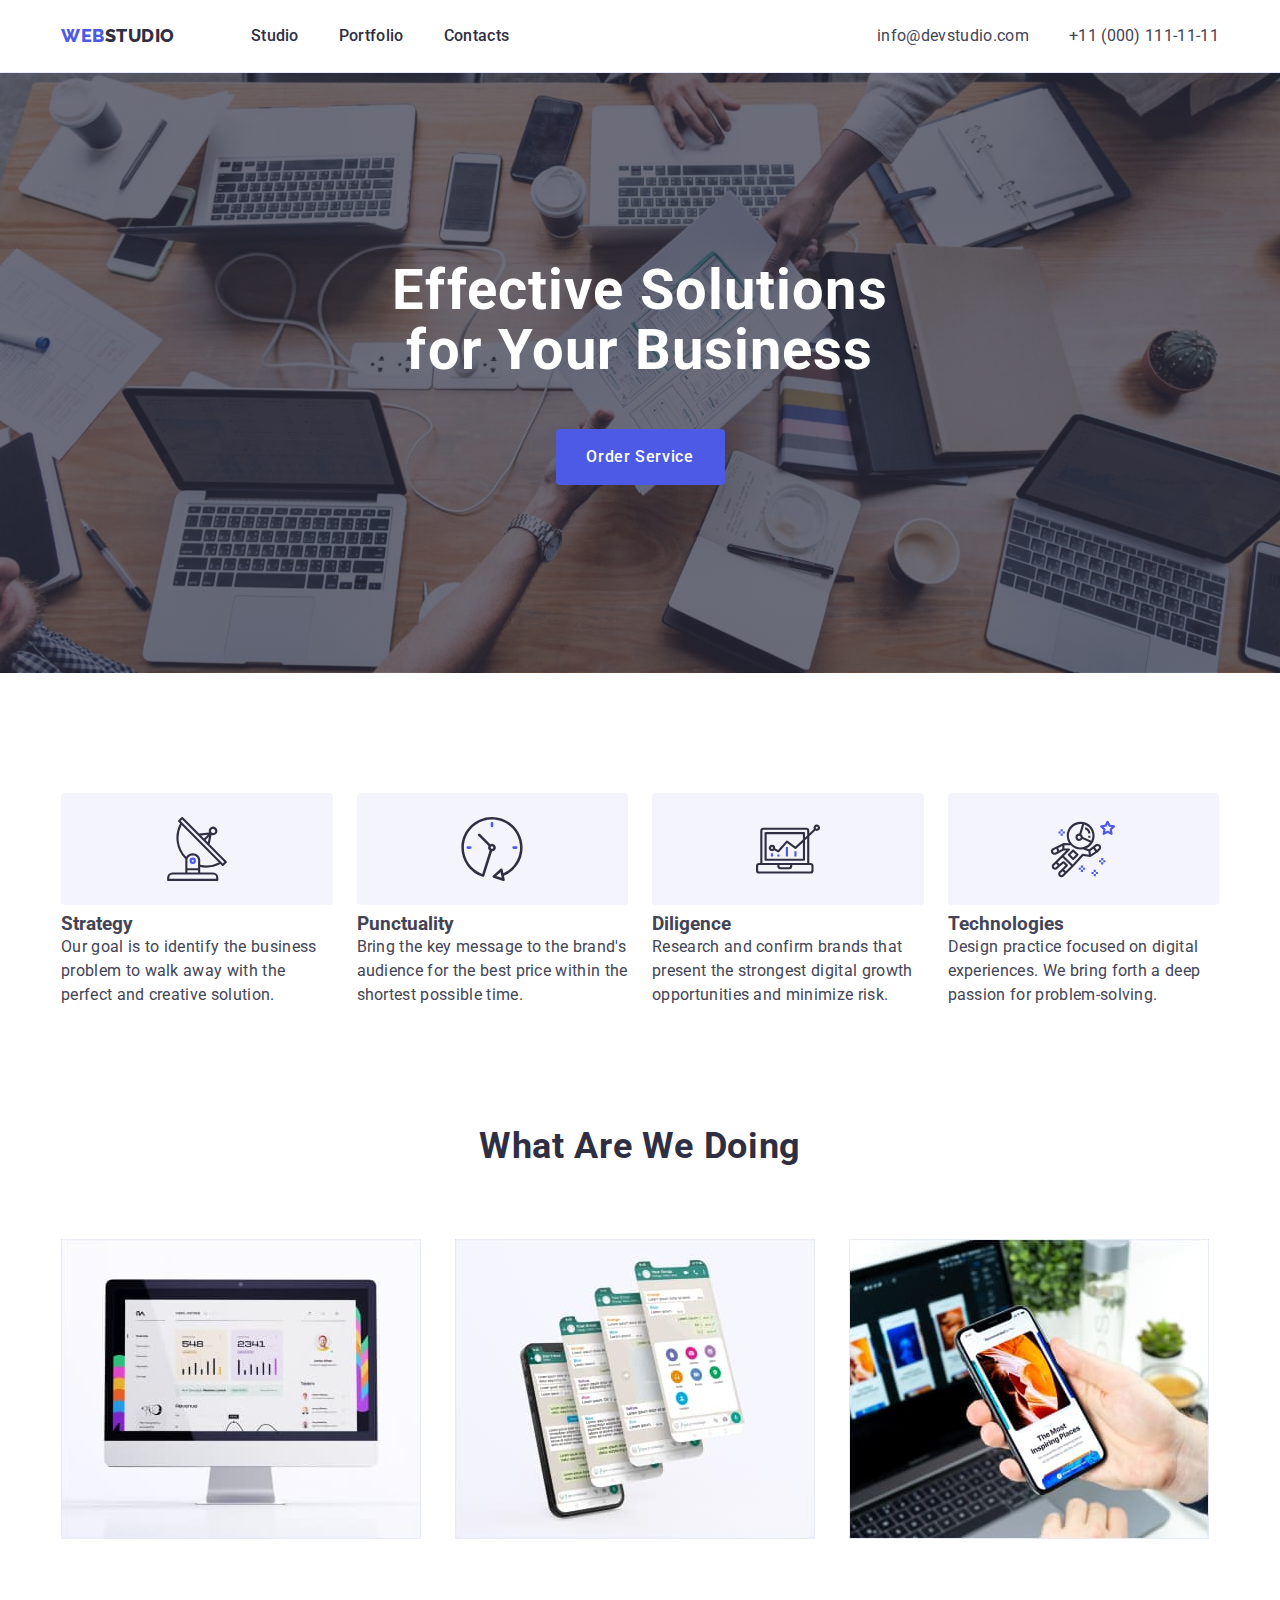
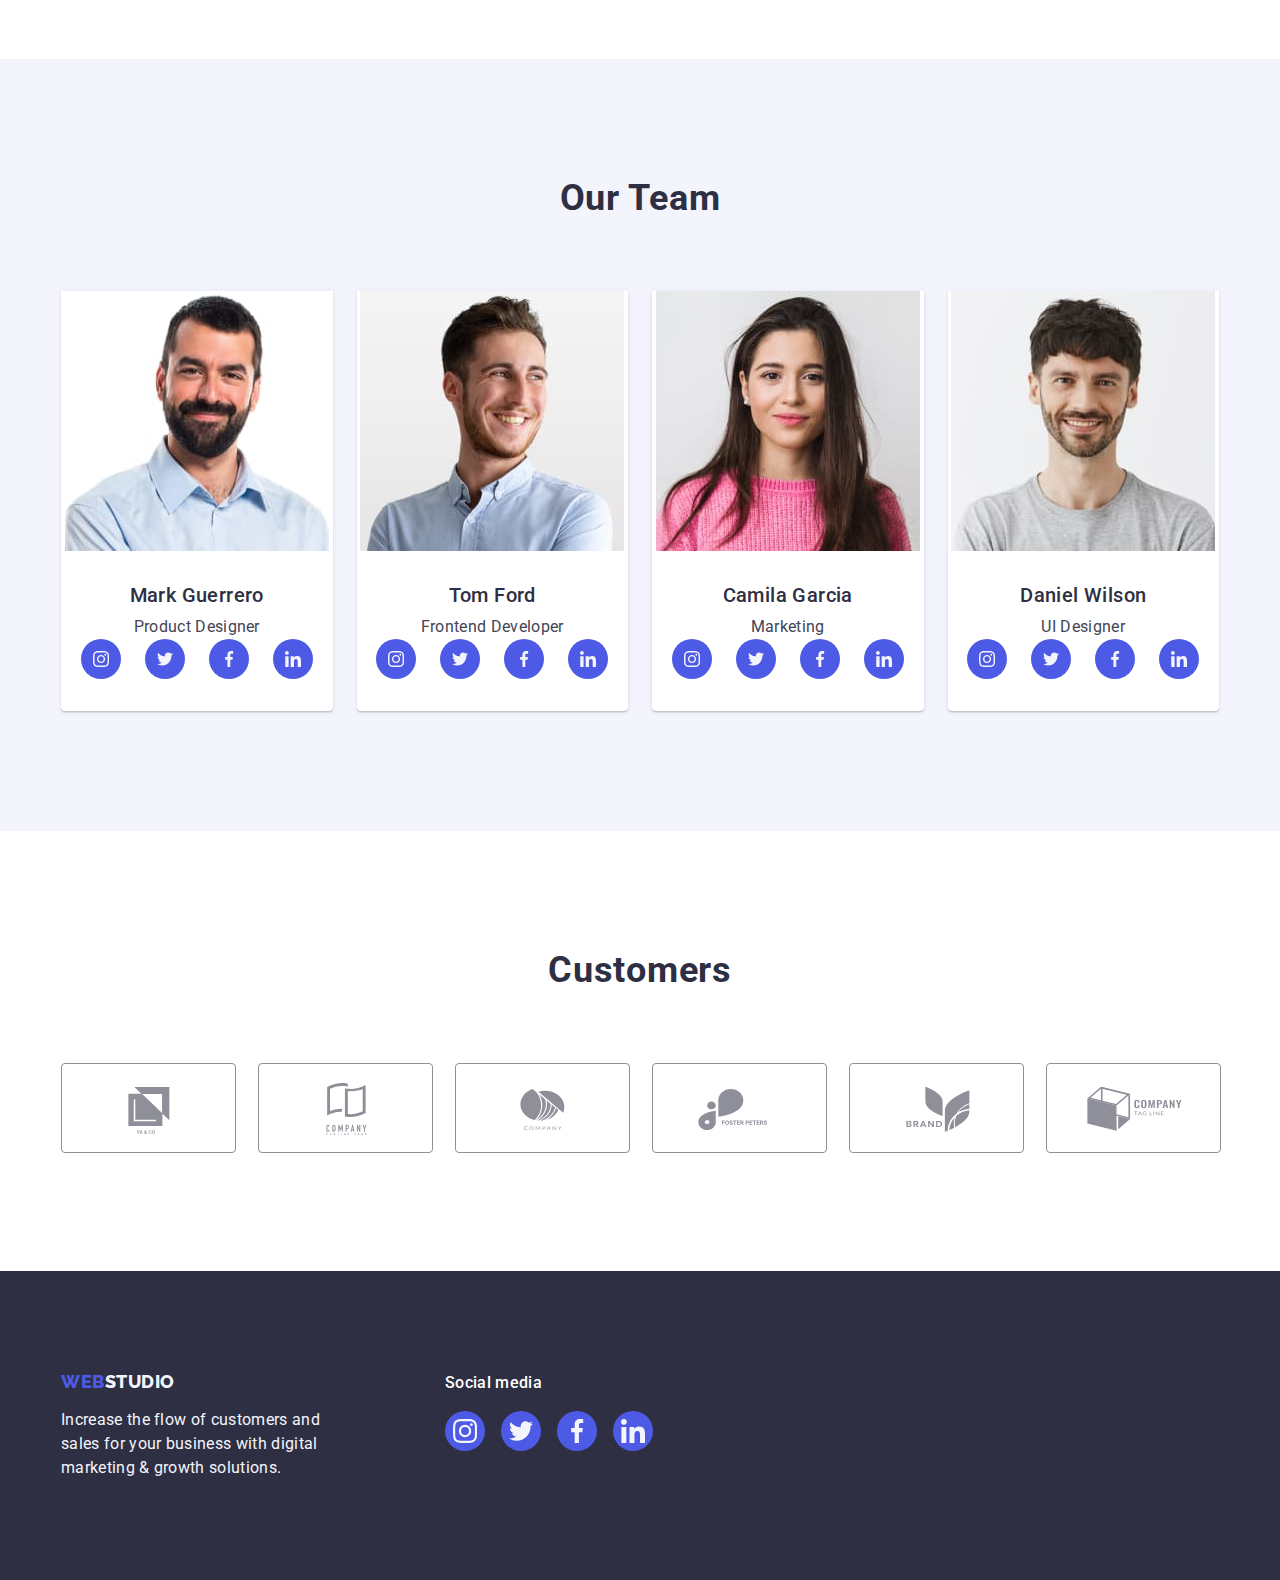
==== commit 7f158368: "footer finished" ====
--- a/index.html
+++ b/index.html
@@ -364,14 +364,49 @@
       </section>
     </main>
     <footer class="footer">
-      <div class="container">
-        <a class="logo-footer link" href="./index.html"
-          >Web<span class="studio-footer">Studio</span>
-        </a>
-        <p class="paragraph-footer">
-          Increase the flow of customers and sales for your business with
-          digital marketing & growth solutions.
-        </p>
+      <div class="container icons-footer">
+        <div class="logo-and-p">
+          <a class="logo-footer link" href="./index.html"
+            >Web<span class="studio-footer">Studio</span>
+          </a>
+          <p class="paragraph-footer">
+            Increase the flow of customers and sales for your business with
+            digital marketing & growth solutions.
+          </p>
+        </div>
+        <div>
+          <p class="p-social-media">Social media</p>
+          <ul class="list list-social-media">
+            <li class="point-social-network">
+              <a class="link-style" href="">
+                <svg class="icons-socialmedia" width="24" height="24">
+                  <use href="./images/icons.svg#icon-instagram-2"></use>
+                </svg>
+              </a>
+            </li>
+            <li class="point-social-network">
+              <a class="link-style" href="">
+                <svg class="icons-socialmedia" width="24" height="24">
+                  <use href="./images/icons.svg#icon-twitter-1"></use>
+                </svg>
+              </a>
+            </li>
+            <li class="point-social-network">
+              <a class="link-style" href="">
+                <svg class="icons-socialmedia" width="24" height="24">
+                  <use href="./images/icons.svg#icon-facebook-1"></use>
+                </svg>
+              </a>
+            </li>
+            <li class="point-social-network">
+              <a class="link-style" href="">
+                <svg class="icons-socialmedia" width="24" height="24">
+                  <use href="./images/icons.svg#icon-linkedin-1"></use>
+                </svg>
+              </a>
+            </li>
+          </ul>
+        </div>
       </div>
     </footer>
   </body>
--- a/css/styles.css
+++ b/css/styles.css
@@ -356,3 +356,26 @@
 .icons-customer {
   fill: currentColor;
 }
+.icons-footer {
+  display: flex;
+  align-items: baseline;
+}
+.logo-and-p {
+  margin-right: 120px;
+}
+.p-social-media {
+  font-weight: 500;
+  font-size: 16px;
+  line-height: 1.5;
+  letter-spacing: 0.02em;
+  color: var(--white1);
+  margin-bottom: 16px;
+}
+.list-social-media {
+  display: flex;
+  gap: 16px;
+}
+.icons-socialmedia{
+  fill: var(--white2);
+}
+
